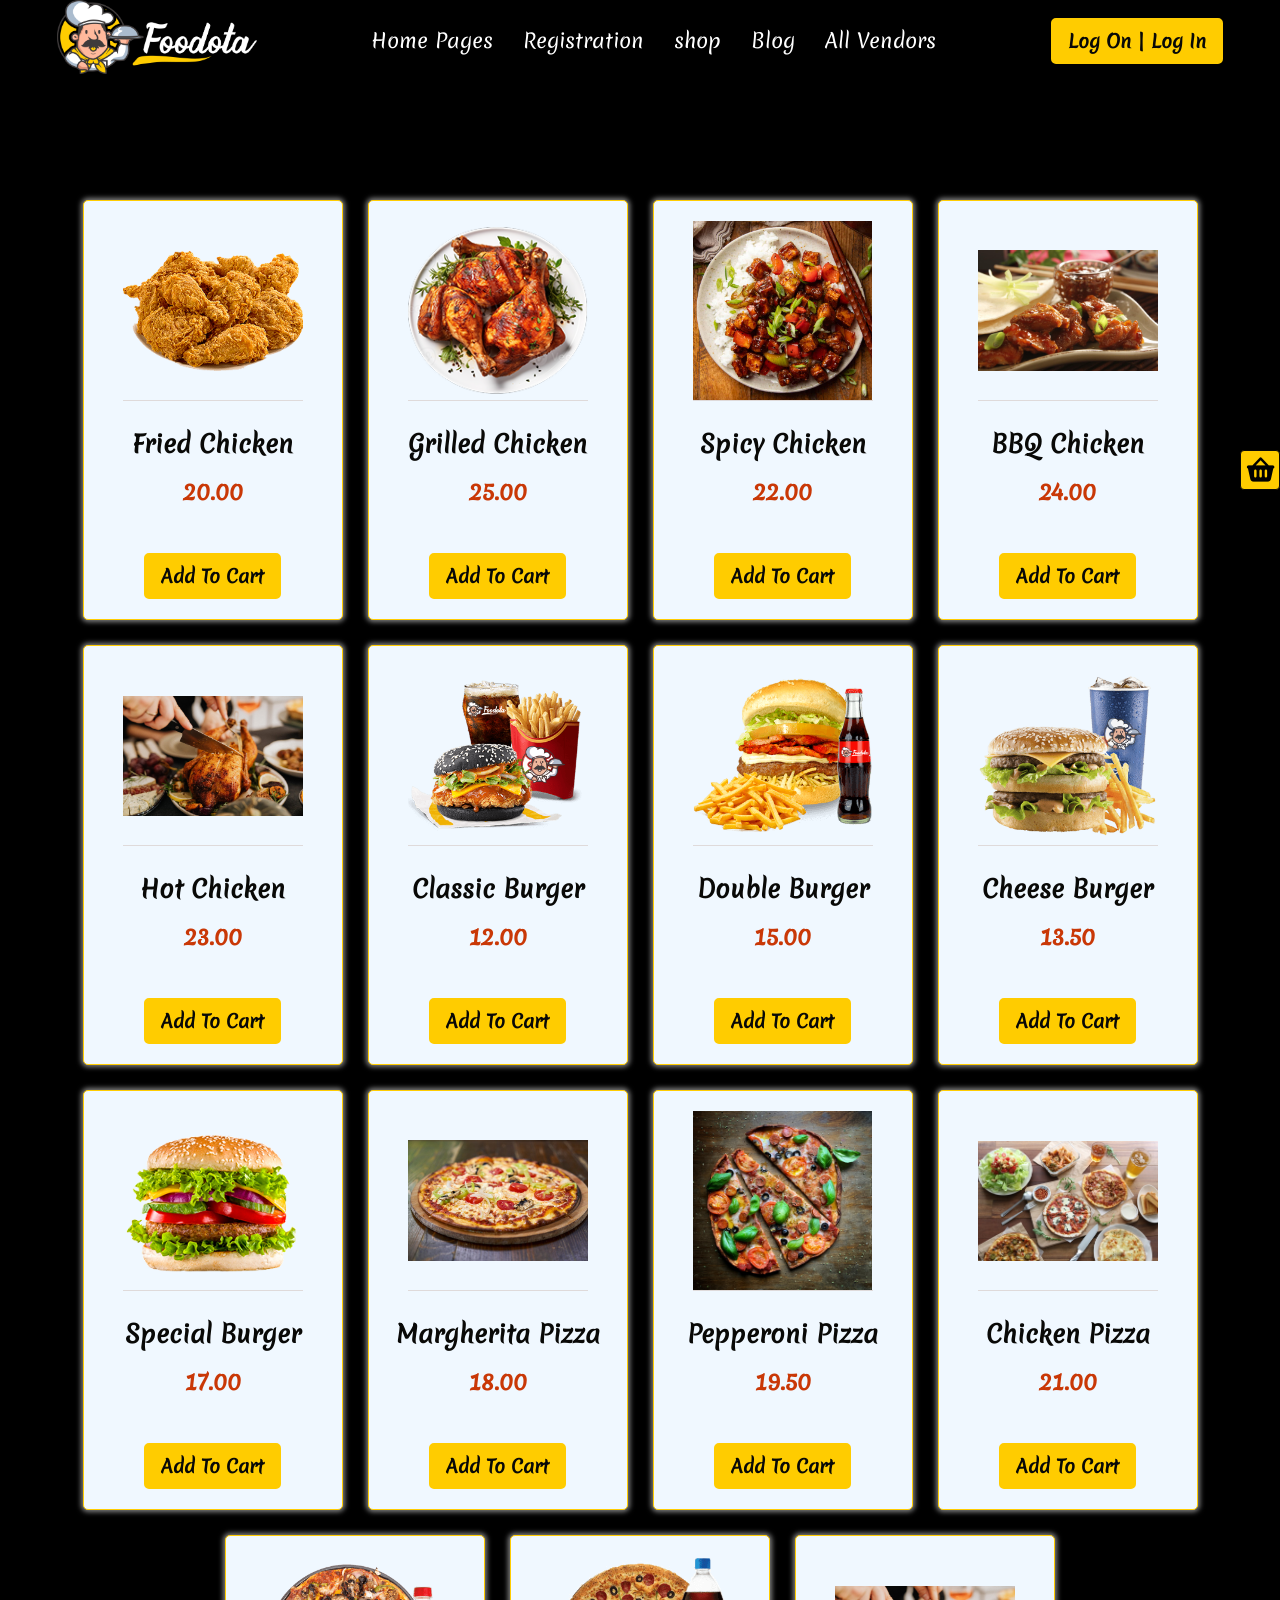
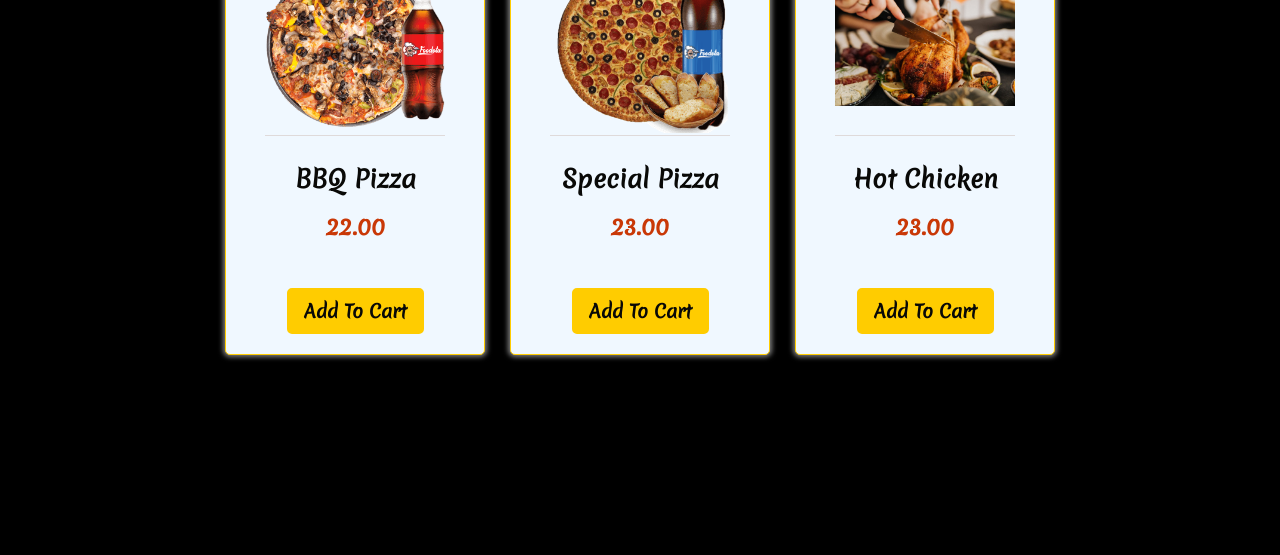
==== shop.html @ 724b7836 "first commit" ====
<!doctype html>
<html lang="en">
  <head>
    <meta charset="UTF-8" />
    <meta name="viewport" content="width=device-width, initial-scale=1.0" />
    <link rel="stylesheet" href="styles/style.css" />
    <link rel="stylesheet" href="styles/all.min.css" />
    <link rel="stylesheet" href="styles/splide.min.css" />
    <title>Fodoota</title>
  </head>
  <body>
    <!-- nav start -->
    <nav>
      <div class="logo">
        <img src="assets/images/logo.png" alt="" />
        <img src="assets/images/logo-2.svg" alt="" />
      </div>
      <ul>
        <li><a href="">Home Pages</a></li>
        <li><a href="">Registration</a></li>
        <li><a href="shop.html">shop</a></li>
        <li><a href="">Blog</a></li>
        <li><a href="">All Vendors</a></li>
      </ul>
      <div>
        <button class="btn">Log on | Log in</button>
      </div>
    </nav>

    <!-- nav end -->

    <section class="allProducts">
      <div class="productsCards">
        <!-- <div class="card">
          
        </div> -->
      </div>
       
    </section>
   <div class="cart">
    <div class="head">
      <h1>Your<span> Order</span></h1>
    </div>
    <p class="cartMessage">No Products in the Cart!</p>
    <div class="items">
      
    </div>
    <div class="total">
      <span>Final Price</span>
      <span>$0.00</span>
    </div>
    <button class="closeCart"><i class="fa-regular fa-circle-xmark"></i></button>
   </div>
   <div class="cartIcon">
    <i class="fa-solid fa-basket-shopping"></i>
   </div>
    <!-- <script src="scripts/splide.min.js"></script> -->
    <script src="scripts/shop.js"></script>
  </body>
</html>
---- styles/style.css ----
*{
    padding: 0;
    margin: 0;
    box-sizing: border-box;
    font-family: 'Merienda','sans-serif';
}

@font-face {
    font-family: 'Merienda';
    src: url(../assets/fonts/Merienda-Regular.ttf);
}
:root{
    --var-black:#090907;
    --var-yellow:#ffcc00;
    --var-beige:#f5ecdd;
    --var-green:#387003;
    --var-red:#f5006a;
}
body{
    height: 5000px;
}

nav{
    display: flex;
    justify-content: space-around;
    align-items: center;
    position: absolute;
    top: 0;
    left: 0;
    width: 100%;
    z-index: 998;

}
nav.active{
    position: fixed;
    background: white;
    transform: translateY(-100%);
    animation: navbar 0.5s linear forwards;
    box-shadow: 3px 3px 12px black;

}
@keyframes navbar{
    100%{
        transform: translateY(0);
    }
}

nav .logo{
    width: 200px;

}

nav .logo img:nth-of-type(1){
    width: 100%;
    display: block;
}
nav.active .logo img:nth-of-type(1){
    width: 100%;
    display: none;
}
nav.active .logo img:nth-of-type(2){
    width: 100%;
    display: block;
}
nav .logo img:nth-of-type(2){
    display: none;
    width: 100%;
}

nav ul{
list-style: none;
display: flex;
justify-content: center;
align-items: center;
gap: 30px;
font-size: 20px;
}

nav ul li{


}

nav ul li a{
text-decoration: none;
color: white;
transition: 0.3s;
}
nav.active ul li a{
text-decoration: none;
color: var(--var-black);
transition: 0.3s;
}
nav ul li a:hover{
color: var(--var-yellow);
}

nav div:last-of-type{


}

nav div:last-of-type .btn{


}
.btn {
    display: flex;
    padding: 8px 15px;
    border-radius: 5px;
    color: var(--var-black);
    background: var(--var-yellow);
    text-transform: capitalize;
    font-size: 18px;
    border: 2px solid var(--var-yellow);
    cursor: pointer;
    transition: 0.5s;
    font-weight: 600;
    position: relative;
    overflow: hidden;
    z-index: 1;
}

.btn:hover {
    color: white;
}

.btn:after {
    content: '';
    position: absolute;
    top: 0;
    left: 50%;
    transform: translateX(-50%);
    width: 0;
    height: 100%;
    background: var(--var-black); /* andere Farbe als Button */
    z-index: -1;
    transition: 0.5s;
}

/* HIER ist der richtige Hover */
.btn:hover:after {
    width: 100%;
}
/* .btn{
    display: flex;
    padding: 8px 15px;
    border-radius: 5px;
    color: var(--var-black);
    background: var(--var-yellow);
    text-transform: capitalize;
    font-size: 18px;
    border: 2px solid var(--var-yellow);
    cursor: pointer;
    transition: 0.3s;
    font-weight: 600;
    position: relative;
    overflow: hidden;
    z-index: 1;

}
.btn:hover{
    color: white;
}
.btn:after{
    content: '';
    position: absolute;
    top: 0;
    left: 50%;
    transform: translateX(-50%);
    width: 0;
    height: 100%;
    background: var(--var-yellow);
    z-index: -1;
    transition: 0.3s;
}
.btn:after:hover{
    width: 100%;
} */
/* <<<<<<<<<<<<<<<<<<<<<<<<<<<<<<Nav end<<<<<<<<<<<<<<<<<<<<<<<<<<<<<<<<<<<<<<<<<<<<<<<<<<<<<<<< */

/* >>>>>>>>>>>>>>>hero section start>>>>>>>>>>>>>>>>>>>>>>>>>>>>>>>>>>>>>>>>>>>>>>>>>>>>>>>>> */

.hero{
    
    height: 120vh;
    background: url(../assets/images/hero.png) no-repeat;
    background-size: 100% 100%;
    color: white;
    display: flex;
    justify-content: center;
    align-items: center;
    opacity: 1;
    position: relative;
    margin-bottom: 850px;
}
.allProducts{
    /* background: url(../assets/images/hero.png) no-repeat; */

   display: flex;
   justify-content: center;
   align-items: center;
   margin-top: 200px;
   margin-bottom: 200px;
   padding: 0 30px;
}

.allProducts .productsCards{
   display: flex;
   justify-content: center;
   align-items: stretch;
   gap: 25px;
   width: 100%;
   flex-wrap: wrap;
}

.allProducts .card{
    width: 260px;
    min-height: 420px;
    background-color: aliceblue;
    border-radius: 5px;
    color: var(--var-black);
    display: flex;
    flex-direction: column;
    justify-content: space-between;
    align-items: center;
    padding: 20px;
    border: 1px solid var(--var-yellow);
    box-shadow: 0 0 5px 2px grey;
}

.allProducts .card .head{
    width: 180px;
    height: 180px;
    display: flex;
    justify-content: center;
    align-items: center;
}

.allProducts .card .head img{
    width: 100%;
    height: 100%;
    object-fit: contain;
    border-bottom: 1px solid rgb(223, 218, 218);
}

.allProducts .card .inhalt{
    width: 100%;
    min-height: 120px;
    gap: 15px;
    display: flex;
    flex-direction: column;
    justify-content: center;
    align-items: center;
    margin-bottom: 20px;
    text-align: center;
}

.allProducts .card .price{
    font-size: 22px;
    font-weight: bold;
    color: #c93807;
}

.cart{

    position: fixed;
    width: 25%;
    right: -432px;
    /* right: 0; */

    top: 0;
    background-color: #f5ecdd;
    height: 100vh;
    display: flex;
    justify-content: start;
    align-items: start;
    padding: 25px 35px;
    flex-direction: column;
    border-left:1px solid var(--var-yellow) ;
    z-index: 999;
    transition: 0.5s;
    /* transform: translateX(100%); */

}
.cart.active{
    right: 0;

}

.cart .head{
    border-bottom: 3px solid rgb(238, 197, 13);

}
.cart .head h1{


}

.cart .head span:nth-of-type(1){

color: var(--var-yellow);
}

.cart p{
    margin-top: 20px;
    color: var(--var-red);
}

.cart .items{
    height: 90%;    
    display: flex;
    flex-direction: column;
    justify-content: start;
    align-items: center;
    gap: 5px;
    padding: 10px 0;


}
.cart .items .item{
    transition: 0.3s;
    display: flex;
    justify-content: space-between;
    align-items: center;
    gap: 12px;
    border: 1px solid rgba(194, 194, 194, 0.449);
    box-shadow: 3px 2px 20px grey;
    border-radius: 4px;
    padding: 10px;
    margin-bottom: 15px;
    background-color: white;
}

.cart .items .item img{
    width: 50px;
    height: 50px;
    object-fit: cover;
    border-radius: 4px;
}

.cart .items .item .item-info{
    flex: 1;
    display: flex;
    flex-direction: column;
    gap: 6px;
}

.cart .items .item h3{
    color: var(--var-red);
    margin: 0;
}

.cart .items .item .item-info span{
    color: var(--var-green);
    font-weight: bold;
}

.cart .items .item .item-action{
    display: flex;
    align-items: center;
    gap: 8px;
}

.cart .items .item .item-action button{
    color: var(--var-black);
    width: 30px;
    height: 30px;
    /* border: 1px solid #ccc; */
    background: white;
    cursor: pointer;
    /* border-radius: 4px; */
    font-size: 20px;
    border: none;
}
.cart .items .item .deleteItem{
    width:25px;
    color: var(--var-red);
    border: none;
    background-color: transparent;
    cursor: pointer;
    transition: 0.3s;
}
.cart .items .item .deleteItem:hover{
    transform: scale(1.5);
}

.cart .total{
    display: flex;
    justify-content: space-between;
    align-items: center;
    width: 100%;
    margin-bottom: 20px;
    padding: 36px 16px 14px 15px;
    border-top:1px solid rgb(187, 186, 186);

}

.cart .total span:last-of-type{
    color: var(--var-green);

}

.cart .total span{
    color: var(--var-yellow);


}
.cart .closeCart{
    color: var(--var-red);
    position: absolute;
    top: 20px;
    right: 30px;
    font-size: 35px;
    background-color: transparent;
    border: none;
    cursor: pointer;

}
.cart button i{


}
.cartIcon{
    z-index: 998;
    display: flex;
    justify-content: center;
    align-items: center;
    background-color: var(--var-yellow);
    border: 1px solid var(--var-black);

    position: fixed;
    top: 50%;
    right: 0;

    width: 40px;
    height: 40px;
    font-size: 26px;

    border-radius: 4px;
    cursor: pointer;

    transition: right 0.4s ease, color 0.3s;
}

.cartIcon:hover{
   color: var(--var-yellow);
   background-color: var(--var-black);
   border: 1px solid var(--var-yellow);
}

.cartIcon.unvisible{
   right: -50px;
}





.hero .container{
    /* border: 1px solid red; */
    width: 60%;
}

.hero .hero-info{
    display: flex;
    flex-direction: column;
    align-items: start;
    justify-content: center;
    gap: 25px;

}

.hero .hero-info span{

font-size: 30px;
font-weight: 600;
}

.hero .hero-info h1{
color: var(--var-yellow);
font-size: 60px;
width: 55%;

}

.hero .hero-info p{
font-size: 18px;
font-weight:600 ;
width: 50%;
line-height: 1.6;

}

.hero .hero-info .btn{


}



.hero .super {
    width: 70%;

    position: absolute;
    background: var(--var-beige);
    border-radius: 20px;
    top: 85%;
    left:50%;
    transform:translateX(-50%);
    z-index: 3;
    display: flex;
    flex-direction: column;
    justify-content: center;
    align-items: center;
    gap: 25px;
    padding: 40px;
    text-transform: capitalize;
}
.hero .super h2{
    font-size: 40px;
    color: var(--var-black);
    
}
.hero .super h2 span{
    color: var(--var-yellow);

}
.hero .super .slider{
    width: 100%;
    

}
.hero .super .splide__track {
    /* padding: 10px 0; */
}
.hero .super .splide__slide{
display: flex;
justify-content: center;
padding: 15px 5px;
}
.hero .super .slider .card{
    /* width: 250px; */
    /* box-shadow: 0 0 5px 2px grey; */

    display: flex;
    flex-direction: column;
    justify-content: center;
    align-items: center;
    gap: 10px;
    background: white;
    border-radius: 15px;
    transition: 0.3s;
    
}
.hero .super .slider .card:hover{
    box-shadow: 0 5px 0 2px var(--var-green);
}
.hero .super .slider .card .card_img{
    width: 90%; 
    border-bottom: 1px solid grey;
    padding: 5px;

}
.hero .super .slider .card .card_img img{
    width: 100%;
}
.hero .super .slider .card .card_body{
    color: var(--var-black);
    display: flex;
    flex-direction: column;
    justify-content: center;
    align-items: center;
    gap: 15px;
    padding: 15px;

}
.hero .super .slider .card .card_body span{
    font-size: 13px;
    font-style: italic;
    color: var(--var-yellow);
}
.hero .super .slider .card .card_body p{
    background: var(--var-green);
    border-radius: 10px;
    color: white;
    padding: 10px;

}
.hero .super .slider .card .card_body button:hover{
    background: var(--var-black);
    color: #ffcc00;
}
.hero .super .slider .card .card_body button{

    display: block;
    padding: 8px 15px;
    border-radius: 5px;
    border: none;
    text-transform: capitalize;
    color:var(--var-black);
    transition: 0.3s;
    background: var(--var-yellow);
    font-size: 16px;
    cursor: pointer;
}
.hero .super .slider .card .card_body button i{

}

.arrows{
    position: absolute;
    top: 40px;
    right: 40px;
    display: flex;
    justify-content: center;
    align-items: center;
    gap: 12px;
}
.arrows button{
    background-color: var(--var-yellow);
    display: flex;
    padding: 5px;
    border-radius: 8px;
    font-size: 25px;
    transition: 0.3s;
    cursor: pointer;
    box-shadow: 0 0 5px grey;
}
.arrows button:hover{
    border:2px solid #ffcc00;
    color: var(--var-yellow);
    background-color: var(--var-black);
}

.super_offers{
    display: flex;
    flex-direction: column;
    justify-content: center;
    align-items: center;
    width: 80%;

}

.super .card_offers{
    display: flex;
    justify-content: space-around;
    align-items: center;
    gap: 25px;
    width: 100%;
    border: 1px solid red;
}
.super .card_offers  img{
    width: 100%;
}

.top_restaurant{
    display: flex;
    flex-direction: column;
    justify-content: center;
    align-items: center;
    border: 2px solid green;
   

}
.top_restaurant .container{
    display: flex;
    flex-direction: column;
    justify-content: center;
    align-items: center;
     width: 75%;
}
.top_restaurant .container .title{
    margin-bottom: 50px;
}
.top_restaurant .container h3{
    color: var(--var-green);
    text-align: center;
    font-size: 35px;
}
.top_restaurant .container h1{
    color: rgb(99, 25, 25);
    font-size: 55px;
}
.top_restaurant .cards{
    display: flex;
    justify-content: center;
    align-items: flex-start;
    width: 87%;
    gap: 25px;
}
.top_restaurant .cards .card{
    display: flex;
    flex-direction: column;
    justify-content: center;
    align-items: flex-start;
    width: 250px;
    border-radius: 10px;
    overflow: hidden;
}
.top_restaurant .cards .card img{
    width: 100%;
    /* border: 1px solid rgb(201, 56, 7); */
}
.img-box{
    position: relative;
}

.img-box img{
    width: 100%;
    display: block;
}

.brush{
    position: absolute;
    bottom: -1px;
    left: 0;
    /* width: 100%; */
    /* height: 55px; */
    /* opacity: 0.1; */
    
}
.top_restaurant .cards .card .card-contain{
    display: flex;
    flex-direction: column;
    gap: 15px;
    padding: 15px;
    position: relative;
}
.top_restaurant .cards .card .card-contain div:nth-of-type(1){
    margin-top: 15px;
}
.top_restaurant .cards .card .card-contain div:nth-of-type(1) i{
    color: var(--var-yellow);
}
.top_restaurant .cards .card .card-contain div:nth-of-type(1) span{
    color: gray;
    text-transform: capitalize;
}
.top_restaurant .cards .card .card-contain div:nth-of-type(2) {}
.top_restaurant .cards .card .card-contain div:nth-of-type(3) i {
    color: gray;
    font-size: 10px;
}
.top_restaurant .cards .card .card-contain div:nth-of-type(4)  {
    color: gray;
    font-size: 14px;
    border-top: 1px solid rgba(128, 128, 128, 0.425);
    padding-top: 10px;
}
.top_restaurant .cards .card .card-contain div:nth-of-type(4) i {
    color: var(--var-yellow);
    margin-right: 15px;
}
.top_restaurant .cards .card .card-contain .logo  {
    /* border-radius: 50%;
    border: none;
    width: 40px;
    position: absolute;
    top: 65%;
    right: -10px;
    transform: translateX(10px) translateY(-65%); */
position: absolute;
    bottom: 20px;
    right: -30px;
    width: 50px;
    height: 50px;
    border-radius: 50%;

}
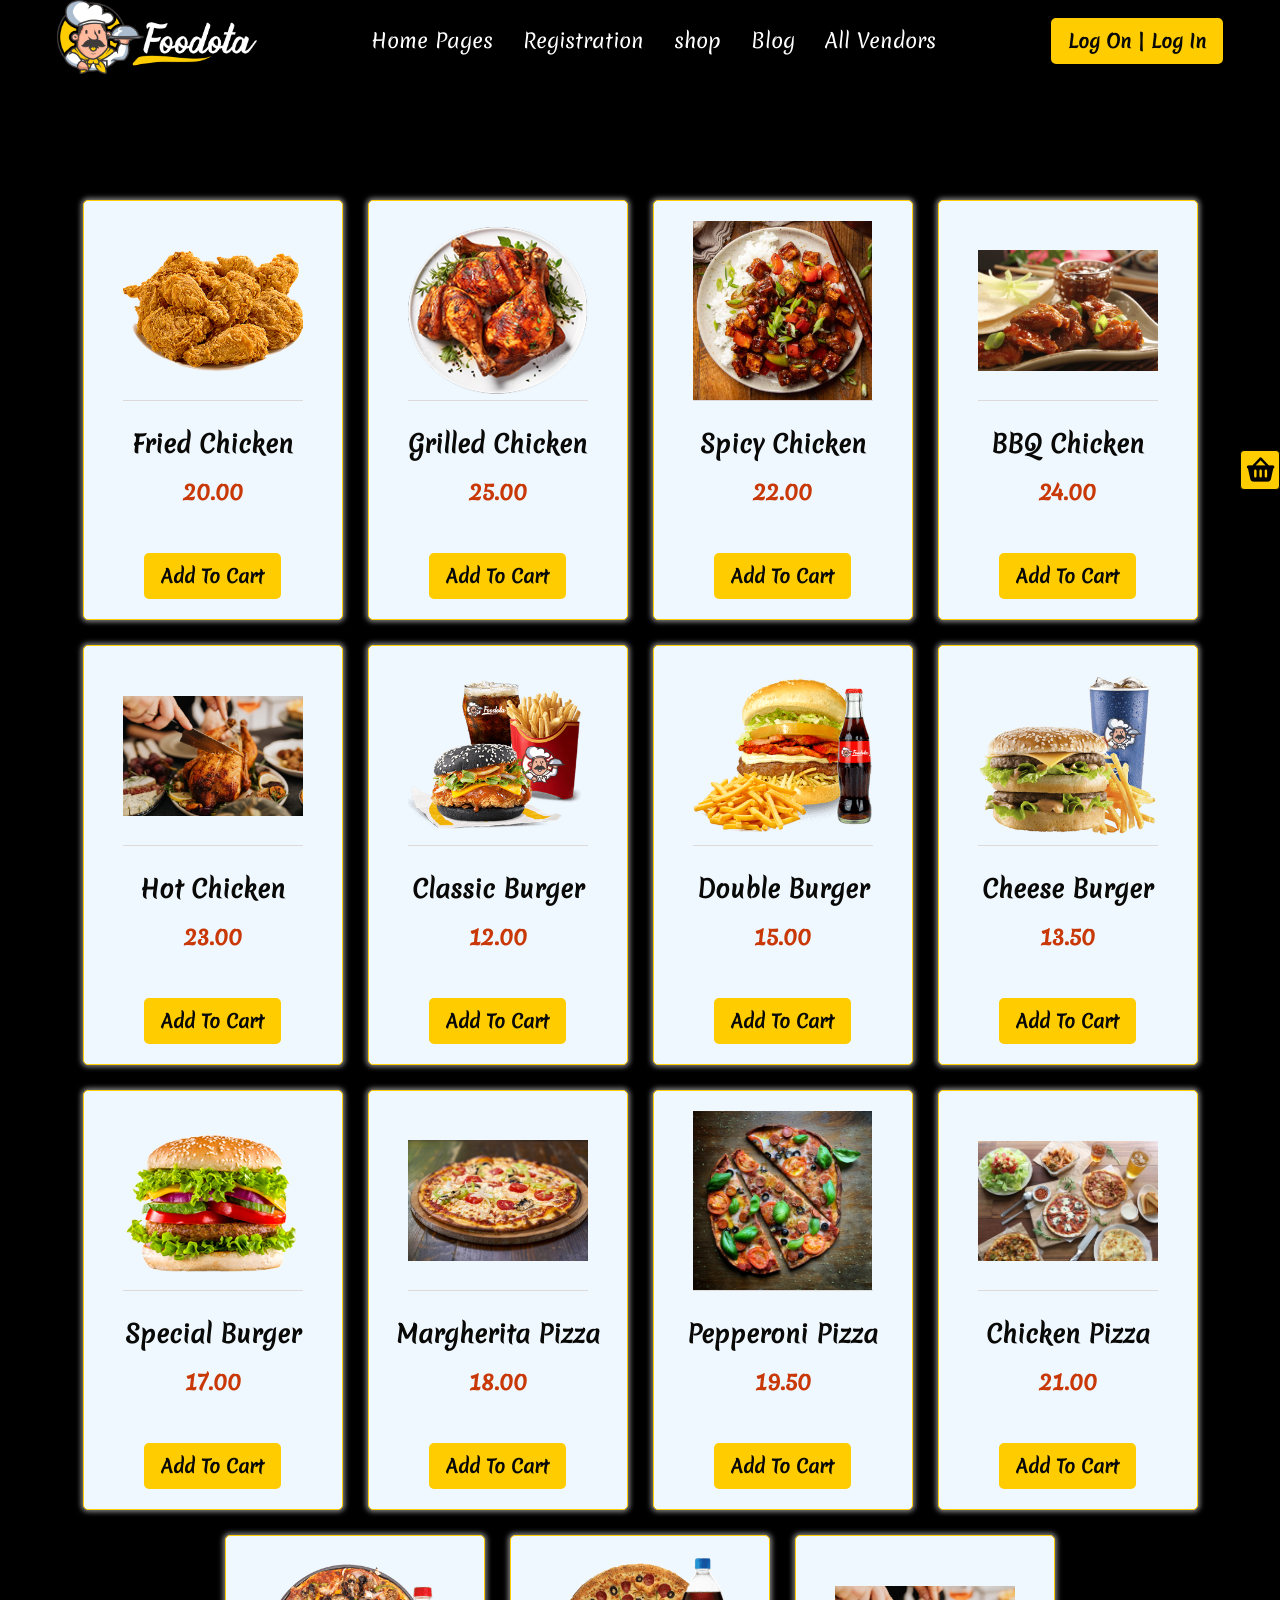
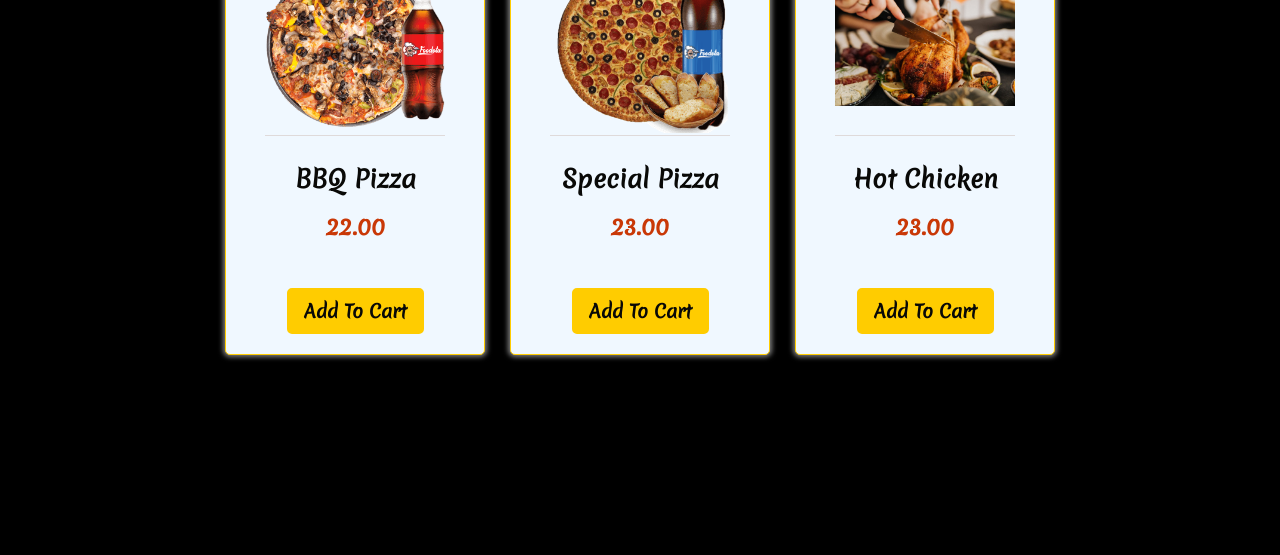
==== commit 68cc2bd9: "navbar, index  to top restaurant, shop with cart and logic" ====
--- a/shop.html
+++ b/shop.html
@@ -28,7 +28,6 @@
     </nav>
 
     <!-- nav end -->
-
     <section class="allProducts">
       <div class="productsCards">
         <!-- <div class="card">
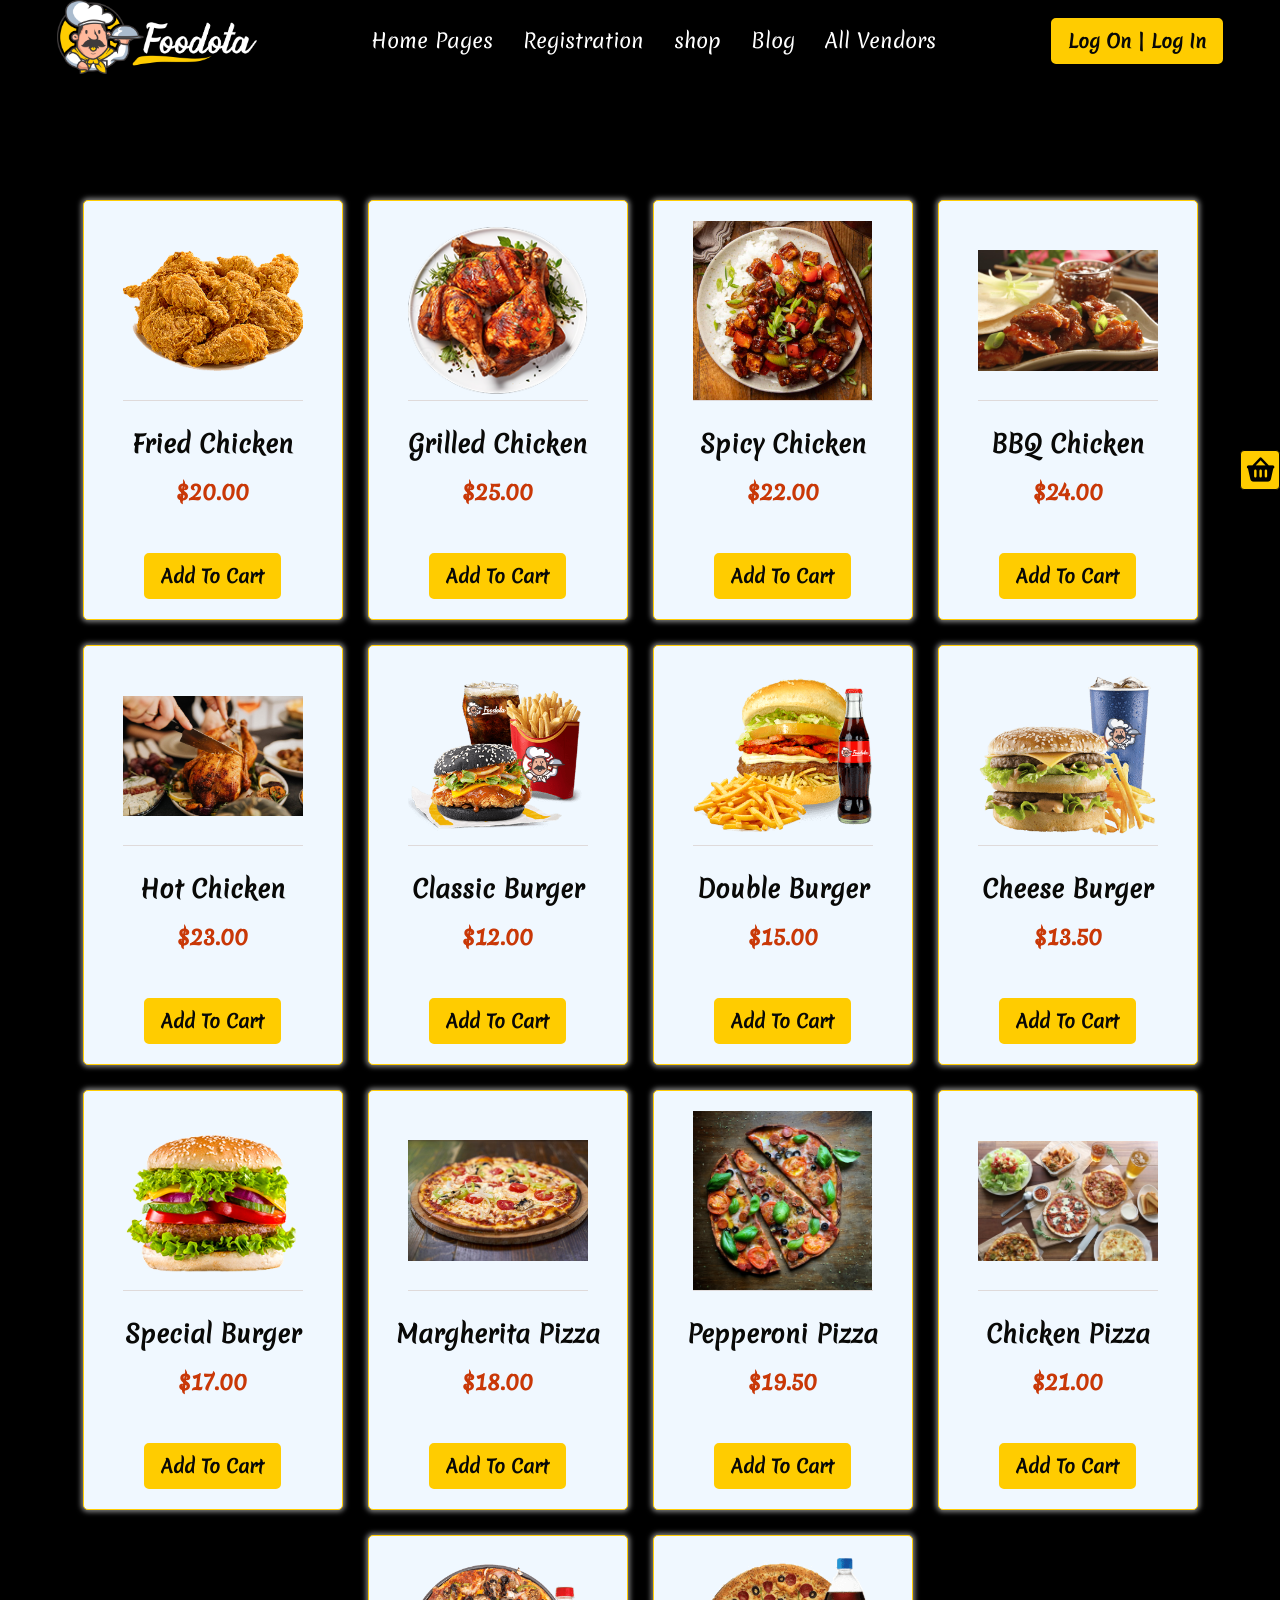
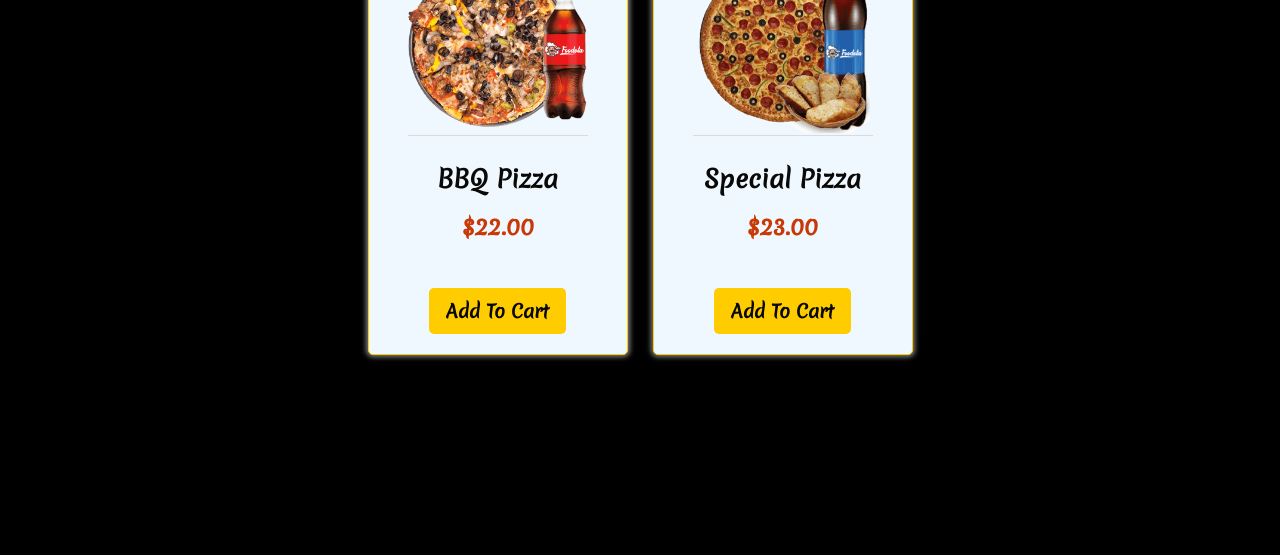
==== commit edb833a1: "logik finish and more card an footer" ====
--- a/shop.html
+++ b/shop.html
@@ -16,7 +16,7 @@
         <img src="assets/images/logo-2.svg" alt="" />
       </div>
       <ul>
-        <li><a href="">Home Pages</a></li>
+        <li><a href="index.html">Home Pages</a></li>
         <li><a href="">Registration</a></li>
         <li><a href="shop.html">shop</a></li>
         <li><a href="">Blog</a></li>
@@ -30,9 +30,8 @@
     <!-- nav end -->
     <section class="allProducts">
       <div class="productsCards">
-        <!-- <div class="card">
-          
-        </div> -->
+        
+        
       </div>
        
     </section>
@@ -53,6 +52,14 @@
    <div class="cartIcon">
     <i class="fa-solid fa-basket-shopping"></i>
    </div>
+
+   <!-- warning card -->
+      <div class="warningCard">
+        <h3>
+
+        </h3>
+        <i class="fa-solid fa-check"></i>
+      </div>
     <!-- <script src="scripts/splide.min.js"></script> -->
     <script src="scripts/shop.js"></script>
   </body>
--- a/styles/style.css
+++ b/styles/style.css
@@ -183,16 +183,18 @@
 
 .hero{
     
-    height: 120vh;
+    /* height: 100vh; */
     background: url(../assets/images/hero.png) no-repeat;
-    background-size: 100% 100%;
+    background-position: center;
+
+    background-size: cover;
     color: white;
     display: flex;
     justify-content: center;
     align-items: center;
     opacity: 1;
     position: relative;
-    margin-bottom: 850px;
+    margin-bottom: 550px;
 }
 .allProducts{
     /* background: url(../assets/images/hero.png) no-repeat; */
@@ -265,8 +267,8 @@
 .cart{
 
     position: fixed;
-    width: 25%;
-    right: -432px;
+    /* min-width: 20%; */
+    right: -100%;
     /* right: 0; */
 
     top: 0;
@@ -290,6 +292,7 @@
 
 .cart .head{
     border-bottom: 3px solid rgb(238, 197, 13);
+     margin-right: 180px;
 
 }
 .cart .head h1{
@@ -314,11 +317,13 @@
     justify-content: start;
     align-items: center;
     gap: 5px;
-    padding: 10px 0;
+    padding: 10px 10px;
+    overflow-y: auto; /* scrollbar */
 
 
 }
 .cart .items .item{
+    width: 100%;
     transition: 0.3s;
     display: flex;
     justify-content: space-between;
@@ -333,9 +338,9 @@
 }
 
 .cart .items .item img{
-    width: 50px;
-    height: 50px;
-    object-fit: cover;
+    width: 40px;
+    height: 40px;
+    /* object-fit: cover; */
     border-radius: 4px;
 }
 
@@ -348,6 +353,7 @@
 
 .cart .items .item h3{
     color: var(--var-red);
+    font-size: 16px;
     margin: 0;
 }
 
@@ -403,6 +409,7 @@
 
 .cart .total span{
     color: var(--var-yellow);
+    text-shadow: 0 0 5px #000000;
 
 
 }
@@ -415,6 +422,8 @@
     background-color: transparent;
     border: none;
     cursor: pointer;
+    text-shadow: 0 0 5px #000000;
+
 
 }
 .cart button i{
@@ -454,12 +463,44 @@
 }
 
 
-
+.warningCard h3{
+
+}
+.warningCard{
+    width: 250px;
+    /* height: 50px; */
+    background-color: #f8f8f8;
+    position: fixed;
+    top: -100px;
+
+    left: 50%;
+    transform: translateX(-50%);
+    display: flex;
+    justify-content: center;
+    align-items: center;
+    border: 1px solid var(--var-yellow);
+    border-radius: 5px;
+    z-index: 1000;
+    color: rgb(0, 64, 20);
+    transition: 0.3s;
+    padding: 15px;
+}
+.warningCard.warning{
+    top: 20px;
+}
+.warningCard.red{
+    color: var(--var-red);
+}
+.warningCard i{
+    font-size: 25px;
+    font-weight: bolder;
+}
 
 
 .hero .container{
     /* border: 1px solid red; */
     width: 60%;
+    margin: 150px 0 250px 0;
 }
 
 .hero .hero-info{
@@ -534,30 +575,34 @@
 .hero .super .splide__track {
     /* padding: 10px 0; */
 }
-.hero .super .splide__slide{
-display: flex;
-justify-content: center;
-padding: 15px 5px;
-}
-.hero .super .slider .card{
-    /* width: 250px; */
-    /* box-shadow: 0 0 5px 2px grey; */
-
-    display: flex;
-    flex-direction: column;
-    justify-content: center;
-    align-items: center;
-    gap: 10px;
-    background: white;
-    border-radius: 15px;
-    transition: 0.3s;
-    
+.hero .super .splide__slide {
+  display: flex;
+  justify-content: center;
+  padding: 15px 5px;
+}
+
+.hero .super .slider .card {
+    width: 90%;
+  display: flex;
+  flex-direction: column;
+  justify-content: center;
+  align-items: center;
+  gap: 10px;
+  background: white;
+  border-radius: 15px;
+  transition: 0.3s;
+}
+.hero .super .slider .card .card_body p {
+    font-size: 12px;
 }
 .hero .super .slider .card:hover{
     box-shadow: 0 5px 0 2px var(--var-green);
 }
 .hero .super .slider .card .card_img{
     width: 90%; 
+    height: 80%;
+    display: flex;
+    align-items: center;
     border-bottom: 1px solid grey;
     padding: 5px;
 
@@ -648,7 +693,7 @@
     align-items: center;
     gap: 25px;
     width: 100%;
-    border: 1px solid red;
+    /* border: 1px solid red; */
 }
 .super .card_offers  img{
     width: 100%;
@@ -659,7 +704,9 @@
     flex-direction: column;
     justify-content: center;
     align-items: center;
-    border: 2px solid green;
+    margin-top: 750px;
+    padding-bottom: 120px;
+    /* border: 2px solid green; */
    
 
 }
@@ -694,7 +741,7 @@
     flex-direction: column;
     justify-content: center;
     align-items: flex-start;
-    width: 250px;
+    /* width: 250px; */
     border-radius: 10px;
     overflow: hidden;
 }
@@ -704,6 +751,7 @@
 }
 .img-box{
     position: relative;
+    width: 250px;
 }
 
 .img-box img{
@@ -715,9 +763,7 @@
     position: absolute;
     bottom: -1px;
     left: 0;
-    /* width: 100%; */
-    /* height: 55px; */
-    /* opacity: 0.1; */
+    
     
 }
 .top_restaurant .cards .card .card-contain{
@@ -753,18 +799,313 @@
     margin-right: 15px;
 }
 .top_restaurant .cards .card .card-contain .logo  {
-    /* border-radius: 50%;
-    border: none;
-    width: 40px;
+    
     position: absolute;
-    top: 65%;
-    right: -10px;
-    transform: translateX(10px) translateY(-65%); */
-position: absolute;
-    bottom: 20px;
-    right: -30px;
+    bottom:31px;
+    right: -3px;
     width: 50px;
     height: 50px;
     border-radius: 50%;
 
 }
+
+
+/* saving delivery start 
+*
+*
+*
+*
+*
+*
+*
+*
+*
+*
+*/
+
+
+
+
+
+.saving{
+    width: 100%;
+    background: url(../assets/images/special-offer-bg.png) no-repeat;
+    /* background-position: center; */
+    background-size: cover;
+    display: flex;
+    justify-content: center;
+    align-items: center;
+    padding: 50px;
+    gap: 100px;
+    position: relative;
+}
+.saving .img-box{
+    width: 50%;
+}
+.saving .img-box img{
+
+}
+.saving .right_container{
+    width: 50%;
+    color: white;
+    display: flex;
+    flex-direction: column;
+    justify-content: center;
+    align-items: start;
+    gap: 25px;
+    /* border: 1px solid red; */
+
+}
+.saving .right_container h2{}
+.saving .right_container h1{
+    font-size: 45px;
+}
+.saving .right_container p{}
+.saving .right_container .offers_saving{
+    width: 100%;
+    display: flex;
+    gap: 50px;
+    justify-content: start;
+    align-items: center;
+}
+.saving .right_container .offers_saving .left{
+    width: 50%;
+    display: flex;
+    flex-direction: column;
+    justify-content: start;
+    align-items: start;
+    gap: 15px;
+}
+.saving .right_container .offers_saving .left span{}
+.saving .right_container .offers_saving  span i{ 
+    margin-right: 10px;
+}
+.saving .right_container .offers_saving .right span{}
+.saving .right_container .offers_saving .right{
+    width: 50%;
+    display: flex;
+    flex-direction: column;
+    justify-content: start;
+    align-items: start;
+    gap: 15px;
+}
+.saving .right_container .buttons{
+    display: flex;
+    justify-content: start;
+    align-items: center;
+    gap: 50px;
+}
+.saving .right_container .buttons button:nth-of-type(1){
+    padding: 15px 25px;
+    border: none;
+    background-color: rgb(40, 12, 12);
+    color: white;
+    transition: 0.3s;
+    cursor: pointer;
+}
+.saving .right_container .buttons button:nth-of-type(1):hover{
+    padding: 15px 25px;
+    border: none;
+    background-color: var(--var-yellow);
+    color: rgb(0, 0, 0);
+    transition: 0.3s;
+}
+.saving .right_container .buttons button:nth-of-type(2){
+    padding: 15px 25px;
+    border: none;
+    background-color: rgb(238, 202, 43);
+    color: rgb(0, 0, 0);
+    font-weight: bolder;
+    transition: 0.3s;
+    cursor: pointer;
+
+}
+.saving .right_container .buttons button:nth-of-type(2):hover{
+    padding: 15px 25px;
+    border: none;
+    background-color: rgb(0, 0, 0);
+    color: rgb(255, 255, 255);
+    font-weight: bolder;
+}
+.Delivery_reviews{
+    position: absolute;
+    top: 75%;
+    left: 10%;
+    color: black;
+    background-color: white;
+    border-radius:0 35px   35px 0;
+    width: 250px;
+    height: 70px;
+    display: flex;
+    justify-content: center;
+    align-items: center;
+    gap: 15px;
+    border: 1px solid var(--var-green);
+    padding: 5px;
+
+}
+.Delivery_reviews> i{
+    background-color: var(--var-green);
+    color: white;
+    border-radius: 50%;
+    font-size: 31px;
+        padding: 20px 37px;
+    margin-left: -85px;
+    display: flex;
+    justify-content: center;
+    align-items: center;
+}
+.Delivery_reviews>div{
+    display: flex;
+    flex-direction: column;
+    justify-content: center;
+    align-items: center;
+}
+.Delivery_reviews>div span:last-of-type{
+    color: grey;
+}
+.Delivery_reviews >div i{
+    font-size: 15px;
+    color: orange;
+}
+.absolute_img{
+    position: absolute;
+    top: 15%;
+    left: 55%;
+}
+
+
+/* footer
++
++
++
++
++
++
++
++
++
++
++
++ */
+.footer {
+  position: relative;
+  background: url('../assets/images/footer-bg.png') center center / cover no-repeat;
+  padding: 80px 60px;
+  color: white;
+  overflow: hidden;
+  font-family: sans-serif;
+}
+
+.footer-overlay {
+  position: absolute;
+  inset: 0;
+  background: rgba(0, 0, 0, 0.82);
+  z-index: 1;
+}
+
+.footer-container {
+  position: relative;
+  z-index: 2;
+  width: 85%;
+  margin: auto;
+  display: grid;
+  grid-template-columns: 1.5fr 1fr 1.3fr 1fr;
+  gap: 50px;
+  font-family: sans-serif;
+
+}
+
+.footer-col h3 {
+  font-size: 24px;
+  font-weight: 700;
+  margin-bottom: 25px;
+  color: #fff;
+}
+
+.footer-about .footer-logo {
+  width: 140px;
+  margin-bottom: 25px;
+}
+
+.footer-about p {
+  color: #e7e7e7;
+  line-height: 1.9;
+  font-size: 16px;
+  margin-bottom: 18px;
+  max-width: 390px;
+}
+
+.footer-contact p {
+  margin-bottom: 14px;
+  font-size: 16px;
+}
+
+.footer-contact strong {
+  color: #fff;
+}
+
+.footer-social {
+  display: flex;
+  align-items: center;
+  gap: 16px;
+  margin-top: 20px;
+}
+
+.footer-social a {
+  color: white;
+  font-size: 18px;
+  transition: 0.3s;
+}
+
+.footer-social a:hover {
+  color: var(--var-yellow);
+  transform: translateY(-3px);
+}
+
+.footer-col ul {
+  list-style: none;
+}
+
+.footer-col ul li {
+  margin-bottom: 18px;
+}
+
+.footer-col ul li a {
+  text-decoration: none;
+  color: #e7e7e7;
+  font-size: 16px;
+  transition: 0.3s;
+}
+
+.footer-col ul li a:hover {
+  color: var(--var-yellow);
+  padding-left: 6px;
+}
+
+.footer-news .news-item {
+  display: flex;
+  align-items: flex-start;
+  gap: 14px;
+  margin-bottom: 24px;
+}
+
+.footer-news .news-item img {
+  width: 62px;
+  height: 62px;
+  object-fit: cover;
+  flex-shrink: 0;
+}
+
+.footer-news .news-item h4 {
+  font-size: 16px;
+  font-weight: 400;
+  line-height: 1.4;
+  margin-bottom: 8px;
+  color: #f5f5f5;
+}
+
+.footer-news .news-item span {
+  font-size: 14px;
+  color: #d4d4d4;
+}
